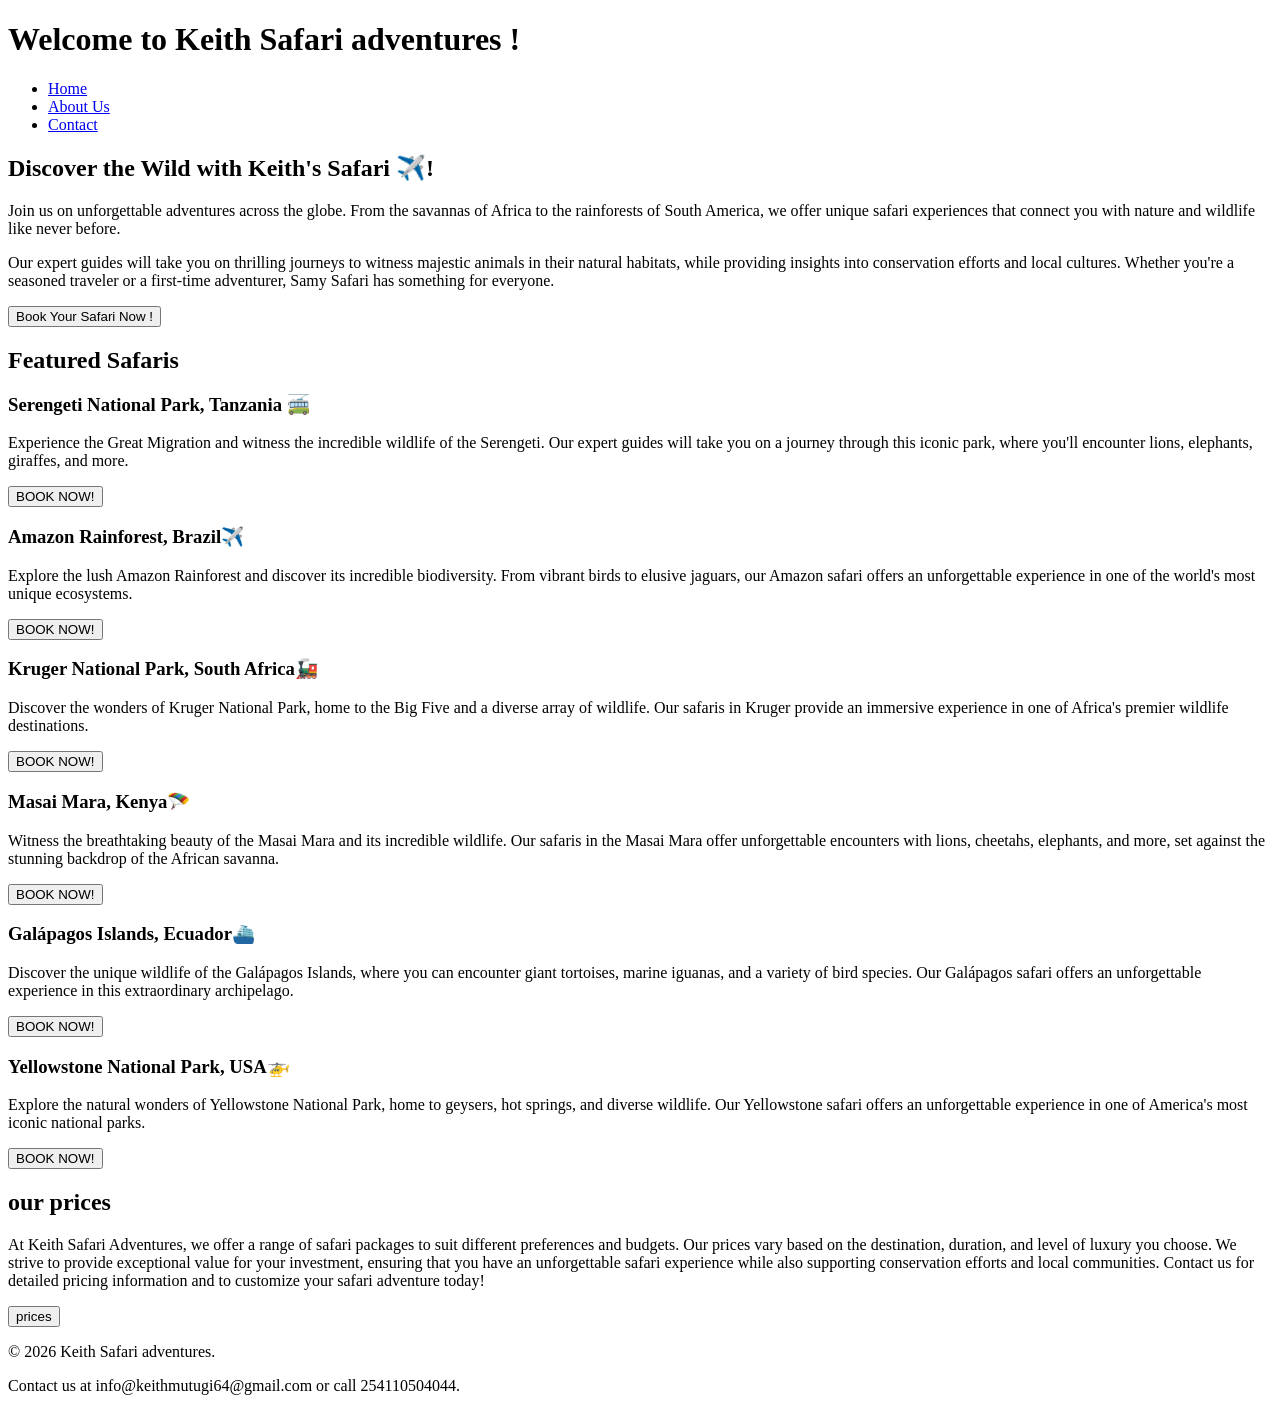
==== index.html @ 99d38fbf "updated index.html" ====
<!DOCTYPE html>
<html lang="en">
<head>
    <meta charset="UTF-8">
    <meta name="viewport" content="width=device-width, initial-scale=1.0">
    <link rel="stylesheet" href="styles.css">
    <title>Keith Safari adventures</title>
</head>
<body id="home">
    <header>

    <h1 id="welcome">Welcome to Keith Safari adventures !</h1>

    <nav id="nav">
        <ul>
            <li><a href="index.html">Home</a></li>
            <li><a href="about.html">About Us</a></li>
            <li><a href="contact.html">Contact</a></li>
        </ul>
    </nav>

    </header>
    <main>
    <section id="hero">
        <h2>Discover the Wild with Keith's Safari ✈️!</h2>
        <p>Join us on unforgettable adventures across the globe. From the savannas of Africa to the rainforests of South America, we offer unique safari experiences that connect you with nature and wildlife like never before.</p>
        <p>Our expert guides will take you on thrilling journeys to witness majestic animals in their natural habitats, while providing insights into conservation efforts and local cultures. Whether you're a seasoned traveler or a first-time adventurer, Samy Safari has something for everyone.</p>
        <button class="button" onclick="window.location.href='contact.html' ">Book Your Safari Now !</button>
    </section>

    <section id="featured-safaris">
        <h2 class="featured-safaris-title">Featured Safaris</h2>
        <div class="safari-card">
            <h3>Serengeti National Park, Tanzania 🚎</h3>
            <p>Experience the Great Migration and witness the incredible wildlife of the Serengeti. Our expert guides will take you on a journey through this iconic park, where you'll encounter lions, elephants, giraffes, and more.</p>
            <button class="BOOKING" onclick="window.location.href='contact.html'">BOOK NOW!</button>
        </div>
        <div class="safari-card">
            <h3>Amazon Rainforest, Brazil✈️ </h3>
            <p>Explore the lush Amazon Rainforest and discover its incredible biodiversity. From vibrant birds to elusive jaguars, our Amazon safari offers an unforgettable experience in one of the world's most unique ecosystems.</p>
            <button class="BOOKING" onclick="window.location.href='contact.html'">BOOK NOW!</button>
        </div>
        <div class="safari-card">
            <h3>Kruger National Park, South Africa🚂</h3>
            <p>Discover the wonders of Kruger National Park, home to the Big Five and a diverse array of wildlife. Our safaris in Kruger provide an immersive experience in one of Africa's premier wildlife destinations.</p>
            <button class="BOOKING" onclick="window.location.href='contact.html'">BOOK NOW!</button>
        </div>

        <div class="safari-card">
            <h3>Masai Mara, Kenya🪂</h3>
            <p>Witness the breathtaking beauty of the Masai Mara and its incredible wildlife. Our safaris in the Masai Mara offer unforgettable encounters with lions, cheetahs, elephants, and more, set against the stunning backdrop of the African savanna.</p>
            <button class="BOOKING" onclick="window.location.href='contact.html'">BOOK NOW!</button>
        </div>

        <div class="safari-card">
            <h3>Galápagos Islands, Ecuador⛴️</h3>
            <p>Discover the unique wildlife of the Galápagos Islands, where you can encounter giant tortoises, marine iguanas, and a variety of bird species. Our Galápagos safari offers an unforgettable experience in this extraordinary archipelago.</p>
            <button class="BOOKING" onclick="window.location.href='contact.html'">BOOK NOW!</button>
        </div>
        <div class="safari-card">
            <h3>Yellowstone National Park, USA🚁</h3>
            <p>Explore the natural wonders of Yellowstone National Park, home to geysers, hot springs, and diverse wildlife. Our Yellowstone safari offers an unforgettable experience in one of America's most iconic national parks.</p>
            <button class="BOOKING" onclick="window.location.href='contact.html'">BOOK NOW!</button>

        </div>
    </section>
    <section id="prices">
        <h2>our prices</h2>
        <p>
            At Keith Safari Adventures, we offer a range of safari packages to suit different preferences and budgets. Our prices vary based on the destination, duration, and level of luxury you choose. We strive to provide exceptional value for your investment, ensuring that you have an unforgettable safari experience while also supporting conservation efforts and local communities. Contact us for detailed pricing information and to customize your safari adventure today!
        </p>
        <button class="prices" onclick="window.location.href='about.html'">prices</button>
    </section>
        
    </main>
    <footer id="footer">
        <p>&copy; 2026 Keith Safari adventures.</p>
        <p>Contact us at info@keithmutugi64@gmail.com or call 254110504044.</p>
    </footer>
    
    

</body>
</html>
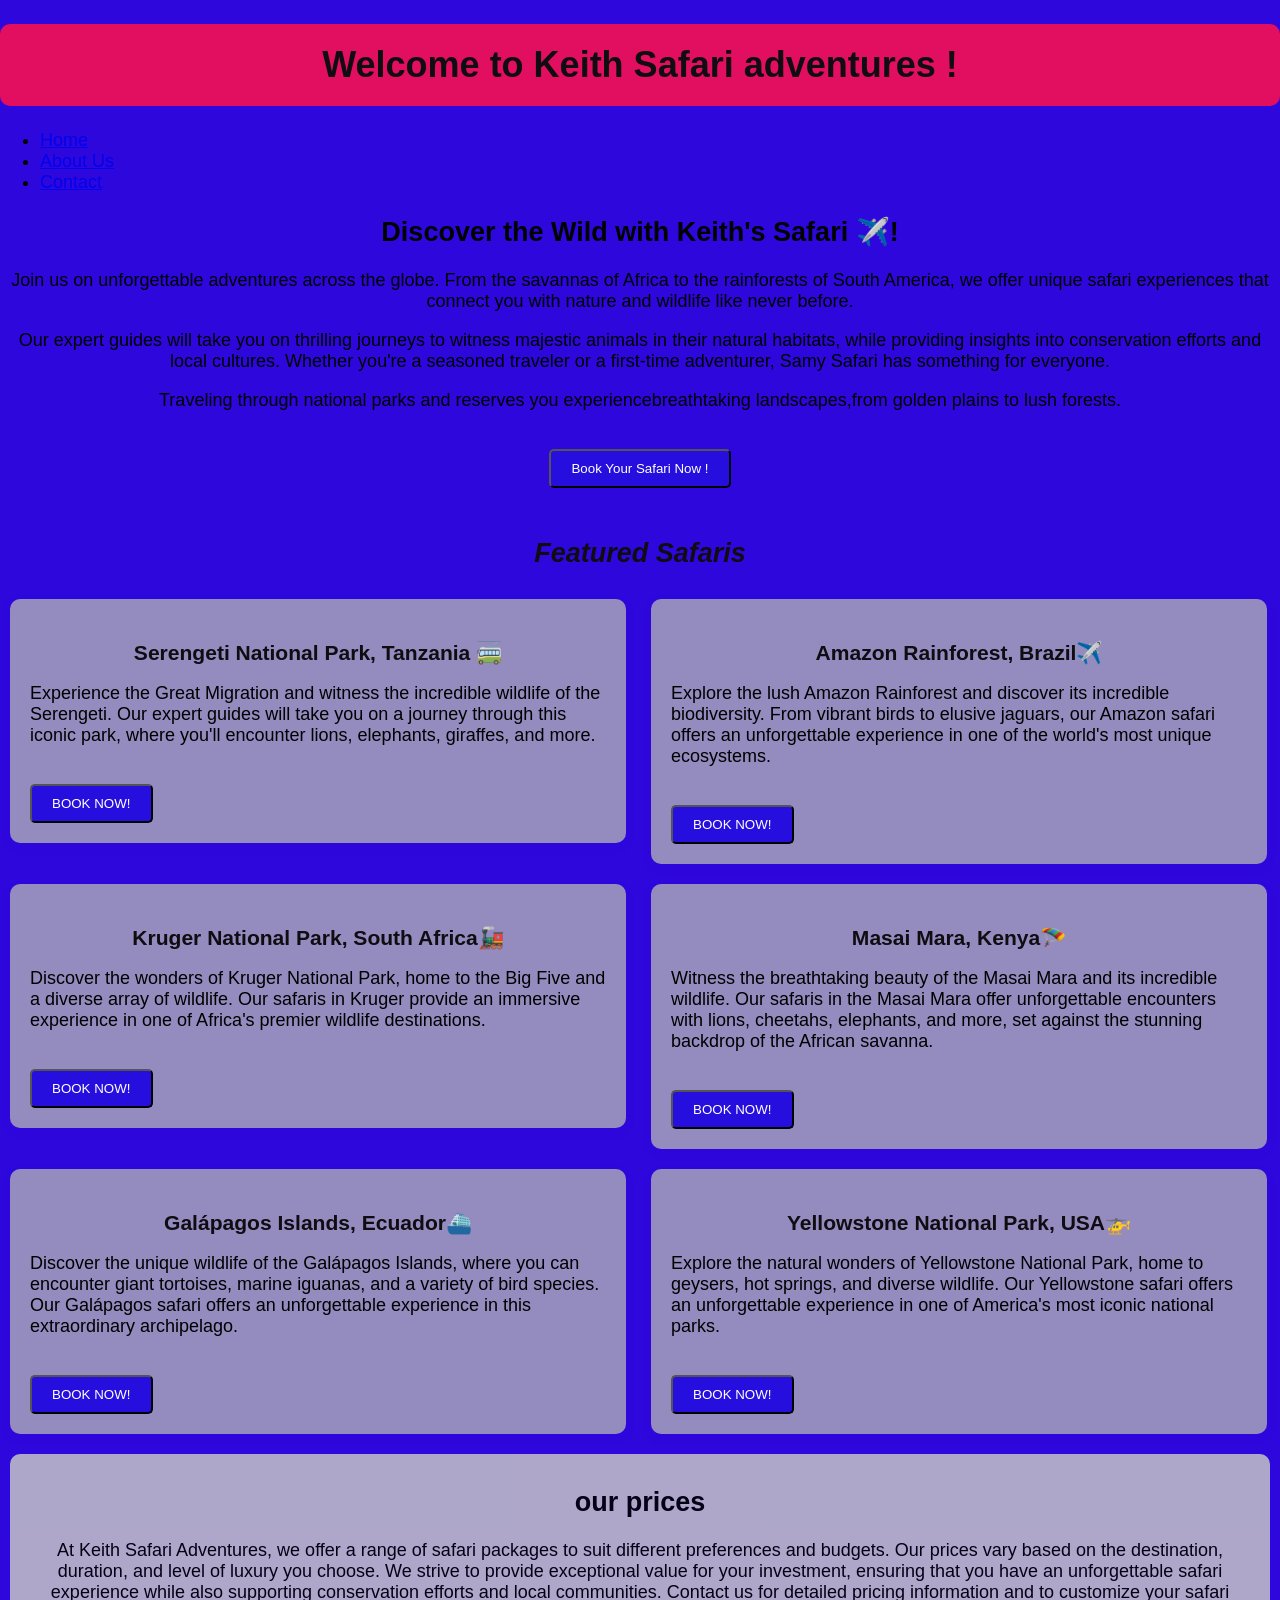
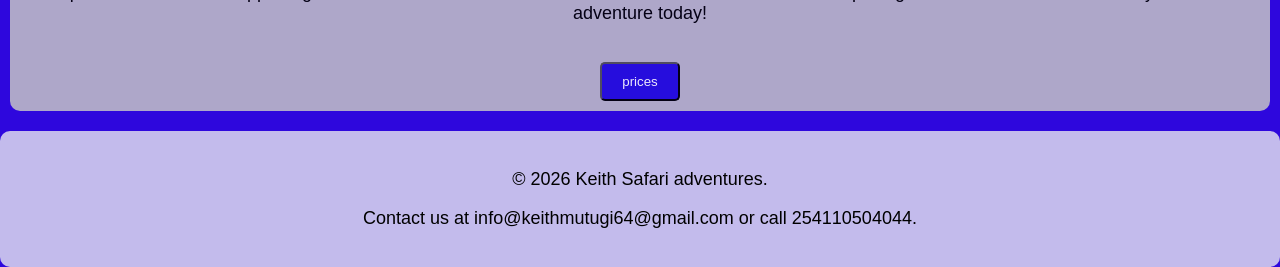
==== commit bede7457: "updated index.html" ====
--- a/index.html
+++ b/index.html
@@ -25,6 +25,7 @@
         <h2>Discover the Wild with Keith's Safari ✈️!</h2>
         <p>Join us on unforgettable adventures across the globe. From the savannas of Africa to the rainforests of South America, we offer unique safari experiences that connect you with nature and wildlife like never before.</p>
         <p>Our expert guides will take you on thrilling journeys to witness majestic animals in their natural habitats, while providing insights into conservation efforts and local cultures. Whether you're a seasoned traveler or a first-time adventurer, Samy Safari has something for everyone.</p>
+        <p>Traveling through national parks and reserves you experiencebreathtaking landscapes,from golden plains to lush forests.</p>
         <button class="button" onclick="window.location.href='contact.html' ">Book Your Safari Now !</button>
     </section>
 
--- a/styles.css
+++ b/styles.css
@@ -0,0 +1,270 @@
+/* style.css */
+@media screen {
+    body {
+        font-family: Arial, sans-serif;
+        margin: 0;
+        padding: 0;
+        background-color: rgb(233, 233, 240);
+    }
+    
+}
+#home {
+    background-image: url("https://i.pinimg.com/736x/f2/ec/4c/f2ec4c0c77b373112e09772c553a9b50.jpg");
+    background-position: center;
+    background-size: cover;
+    
+    background-color: rgb(46, 7, 221);
+    font-size: large;
+
+}
+
+/* Welcome Section */
+#welcome {
+    background-color: rgb(226, 14, 95);
+    text-align: center;
+    background: -moz-linear-gradient(top, rgba(165, 156, 239, 0.8) 0%, rgba(148, 107, 230, 0.8) 100%);
+    padding: 20px;
+    border-radius: 10px;
+
+    color: rgb(15, 13, 17);
+}
+
+
+/*hero Section */
+#hero {
+    text-align: center;
+    display: block;
+    justify-content: center;
+    background-position: center;
+    height: 300px;
+    border-radius: 10px;
+}
+
+/*button */
+.button {
+    display: inline-block;
+    padding: 10px 20px;
+    background-color: rgb(38, 14, 222);
+    color: white;
+    text-decoration: none;
+    border-radius: 5px;
+    margin-top: 20px;
+}
+.button:hover {
+    background-color: rgb(160, 151, 231);
+    color: rgb(121, 17, 17);
+}
+/* Featured Safaris Section */
+.featured-safaris-title {
+    text-align: center;
+    color: rgb(15, 13, 17);
+    margin-bottom: 20px;
+    font-style: italic;
+}
+/* Safari Cards */
+.safari-card {
+    display: inline-block;
+    width: 45%;
+    margin: 10px;
+    background-color: rgba(174, 173, 183, 0.8);
+    border-radius: 10px;
+    padding: 20px;
+    box-shadow: 0 4px 10px rgba(45, 6, 201, 0.1);
+    vertical-align: top;
+    justify-content: center;
+}
+.safari-card h3 {
+    color: rgb(15, 13, 17);
+    margin-bottom: 10px;
+    text-align: center;
+}
+/* BOOKING Button */
+.BOOKING {
+    display: inline-block;
+    padding: 10px 20px;
+    background-color:rgb(38, 14, 222);
+    color: white;
+    text-decoration: none;
+    border-radius: 5px;
+    margin-top: 20px;
+
+}
+/* BOOKING Button Hover Effect */
+.BOOKING:hover {
+    background-color:white;
+    color: rgb(2, 2, 197);
+}
+/* Prices Section */
+#prices {
+    background-color: rgb(188, 185, 199);
+    font-size: large;
+    padding: 10px;
+    margin: 10px;
+    border-radius: 10px;
+    opacity:0.9; 
+    text-align: center;
+}
+.prices {
+    display: inline-block;
+    padding: 10px 20px;
+    background-color: rgb(38, 14, 222);
+    color: white;
+    text-decoration: none;
+    border-radius: 5px;
+    margin-top: 20px;
+}
+.prices:hover {
+    background-color: white;
+    color: rgb(2, 2, 197);
+}
+/* Footer */
+#footer {
+    background-color: rgba(233, 233, 240, 0.8);
+    text-align: center;
+    padding: 20px;
+    border-radius: 10px;
+    margin-top: 20px;
+}
+#heading {
+    text-align: center;
+    color: rgb(15, 13, 17);
+    margin-bottom: 20px;
+    font-style: italic;
+}
+#about {
+    background-color: rgb(217, 212, 239);
+    font-size: large;
+}
+#paragraph {
+    text-align: center;
+    color: rgb(15, 13, 17);
+    margin-bottom: 20px;
+    font-size: 18px;
+}
+.adventure-images {
+    display: flex;
+    justify-content: center;
+    gap: 20px;
+}
+.adventure-images img {
+    width: 700px;
+    height: 700px;
+    object-fit: cover;
+    border-radius: 10px;
+}
+table {
+    width: 60%;
+    margin: 20px auto;
+    border-collapse: collapse;
+    font-family: Arial, sans-serif;
+}
+
+th {
+    background-color: #2e8b57;
+    color: white;
+    padding: 10px;
+}
+
+td {
+    padding: 10px;
+    border-bottom: 1px solid #ddd;
+}
+
+tr:hover {
+    background-color: #f2f2f2;
+}
+#safari-packages {
+    background-color: rgb(188, 185, 199);
+    font-size: large;
+    padding: 10px;
+    margin: 10px;
+    border-radius: 10px;
+    opacity:0.9; 
+    text-align: center;
+}
+#tops {
+    font-size: large;
+    margin: 10px;
+    border-radius: 10px;
+    opacity:0.9; 
+    text-align: center;
+}
+#body {
+    font-size: medium;
+    margin: 10px;
+    border-radius: 10px;
+    opacity:0.9; 
+    text-align: center;
+}
+#social-media {
+    list-style-type: none;
+    padding: 0;
+    text-align: center;
+}
+.booking-form{
+    width: 400px;
+    margin: 40px auto;
+    padding: 30px;
+    background: white;
+    border-radius: 12px;
+    box-shadow: 0 5px 15px rgba(0,0,0,0.1);
+    opacity: 0.9;
+}
+/* stack inputs vertically */
+.form-group{
+    display: flex;
+    flex-direction: column;
+    margin-bottom: 20px;
+}
+label{
+    margin-bottom: 5px;
+    font-weight: bold;
+}
+input,select{
+    padding: 10px;
+    border-radius: 6px;
+    border: 1px solid #ccc;
+    font-size: 16px;
+}
+#book{
+    width: 400px;
+    padding: 12px;
+    border: none;
+    background: #14532d;
+    color: aqua;
+    font-size: 18px;
+    border-radius: 8px;
+    cursor: pointer;
+    justify-content: center;
+}
+@media(max-width:768px){
+    .booking-form{
+        width: 90%;
+    }
+}
+
+h2{
+    text-align: center;}
+#work{
+    background-image: url("https://i.pinimg.com/736x/cc/da/de/ccdaded7089cd1f7f54a6af947688012.jpg");
+    background-size: cover;
+    background-repeat: no-repeat;
+    height: 100vh;
+} 
+.btn{
+    background-color: aqua;
+    justify-content: center;
+}
+#bookings{
+   width: 400px;
+    margin: 40px auto;
+    padding: 30px;
+    background: rgb(139, 144, 223);
+    border-radius: 12px;
+    box-shadow: 0 5px 15px rgba(0,0,0,0.1);
+    opacity: 0.9; 
+}
+#brief{
+    text-align: center;
+    font-size: larger;
+}
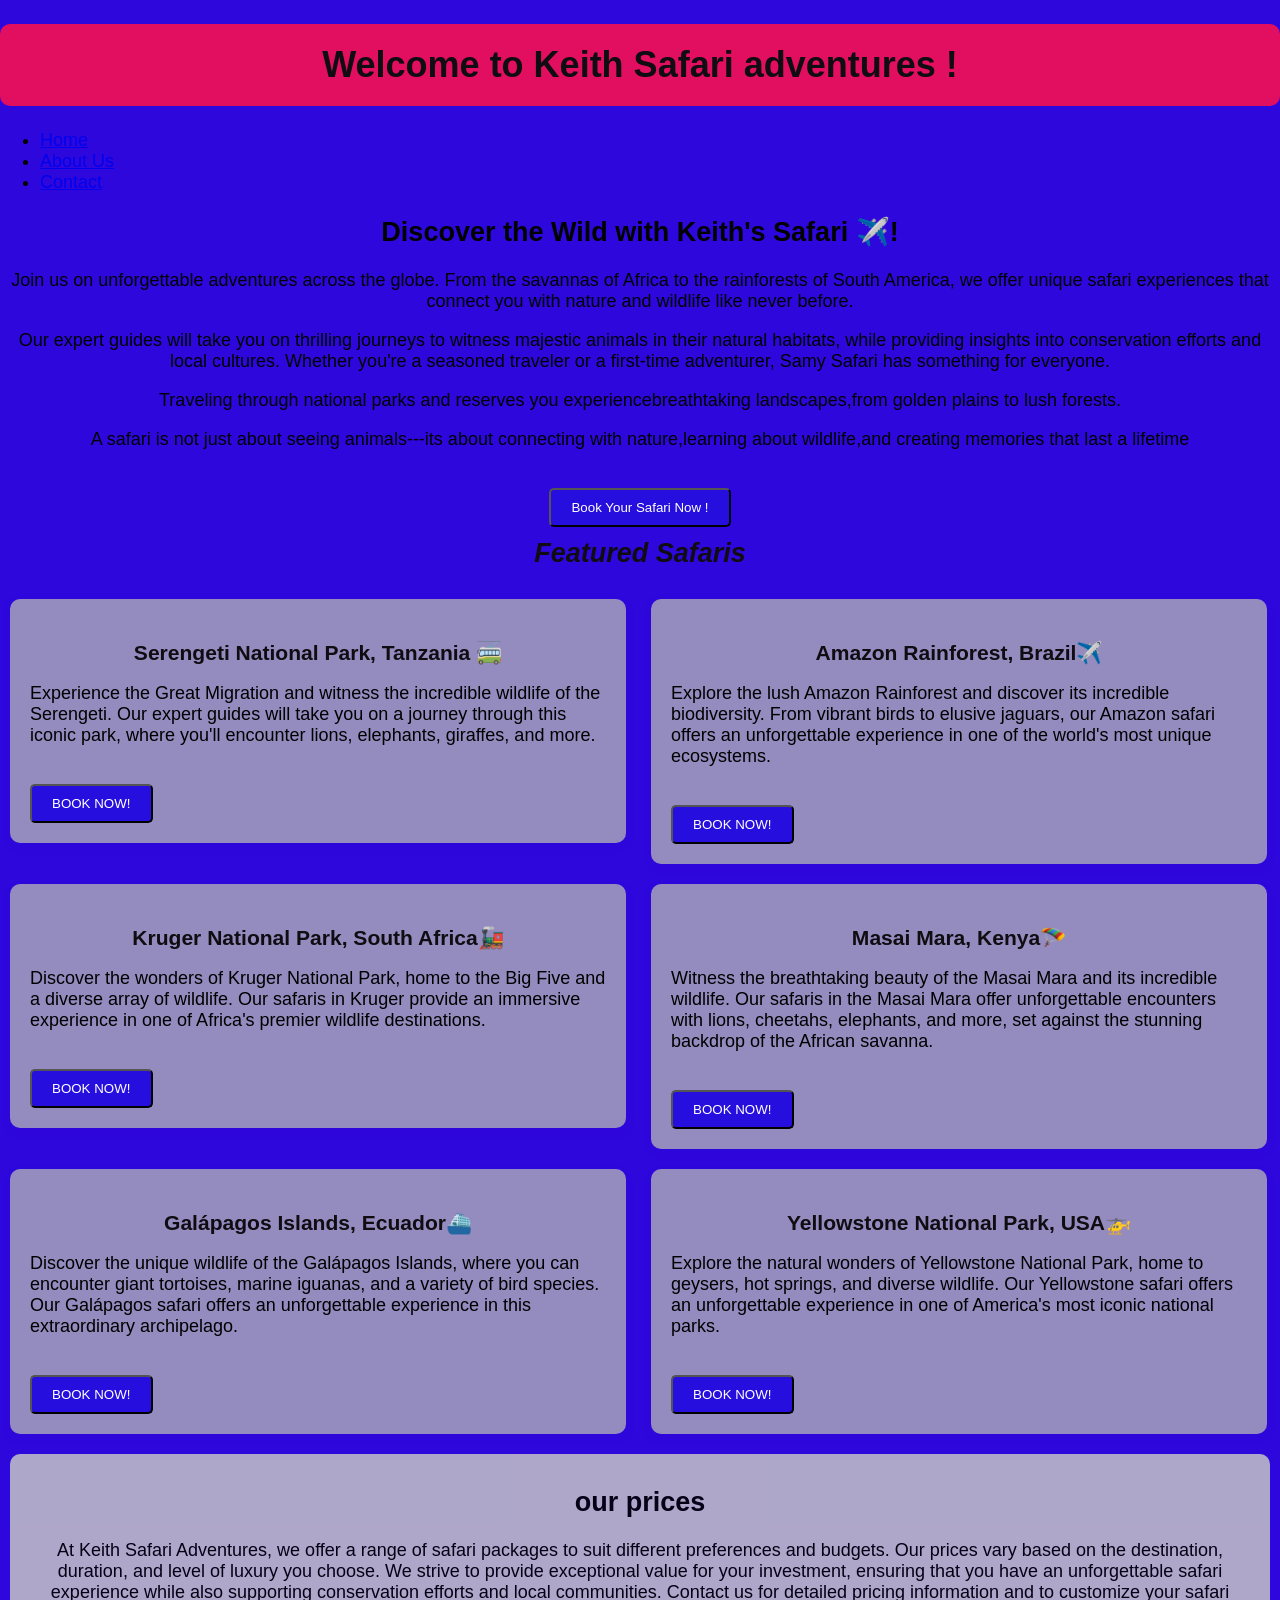
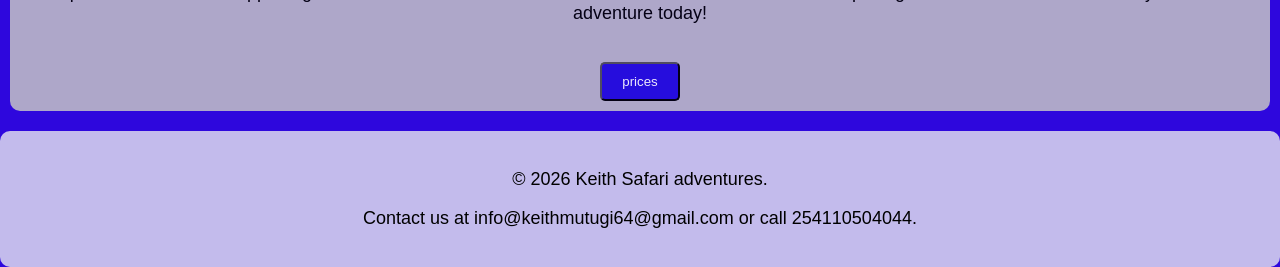
==== commit eb0a3146: "updated index.html" ====
--- a/index.html
+++ b/index.html
@@ -26,6 +26,7 @@
         <p>Join us on unforgettable adventures across the globe. From the savannas of Africa to the rainforests of South America, we offer unique safari experiences that connect you with nature and wildlife like never before.</p>
         <p>Our expert guides will take you on thrilling journeys to witness majestic animals in their natural habitats, while providing insights into conservation efforts and local cultures. Whether you're a seasoned traveler or a first-time adventurer, Samy Safari has something for everyone.</p>
         <p>Traveling through national parks and reserves you experiencebreathtaking landscapes,from golden plains to lush forests.</p>
+        <p>A safari is not just about seeing animals---its about connecting with nature,learning about wildlife,and creating memories that last a lifetime</p>
         <button class="button" onclick="window.location.href='contact.html' ">Book Your Safari Now !</button>
     </section>
 
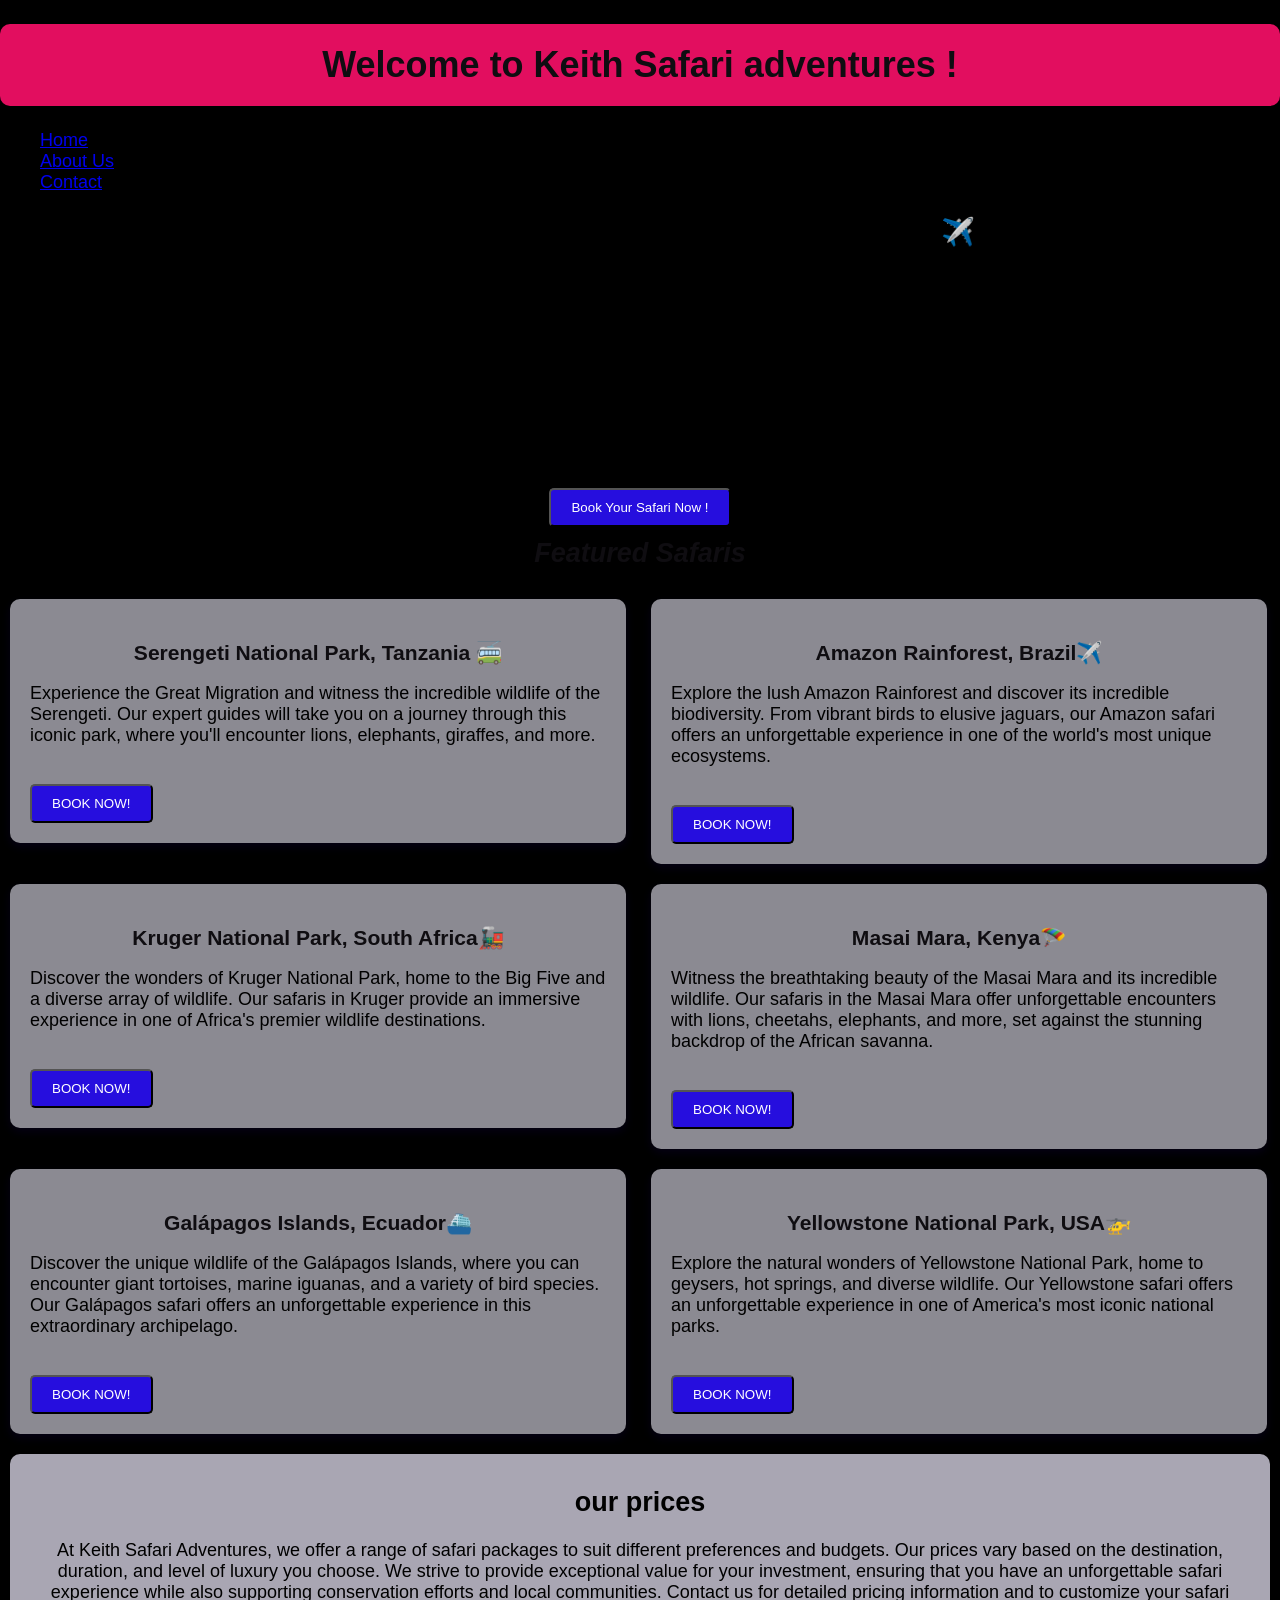
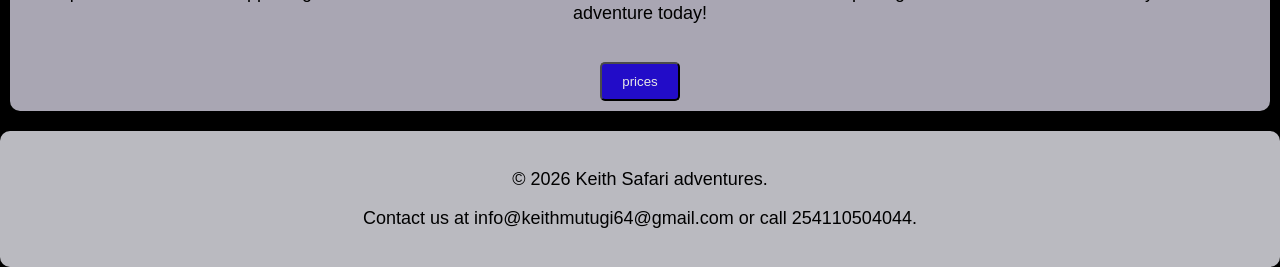
==== commit 8e3e56b0: "updated index.html" ====
--- a/index.html
+++ b/index.html
@@ -22,7 +22,7 @@
     </header>
     <main>
     <section id="hero">
-        <h2>Discover the Wild with Keith's Safari ✈️!</h2>
+        <h2>Discover the World with Keith's Safari Adventure!!✈️!</h2>
         <p>Join us on unforgettable adventures across the globe. From the savannas of Africa to the rainforests of South America, we offer unique safari experiences that connect you with nature and wildlife like never before.</p>
         <p>Our expert guides will take you on thrilling journeys to witness majestic animals in their natural habitats, while providing insights into conservation efforts and local cultures. Whether you're a seasoned traveler or a first-time adventurer, Samy Safari has something for everyone.</p>
         <p>Traveling through national parks and reserves you experiencebreathtaking landscapes,from golden plains to lush forests.</p>
--- a/styles.css
+++ b/styles.css
@@ -4,7 +4,7 @@
         font-family: Arial, sans-serif;
         margin: 0;
         padding: 0;
-        background-color: rgb(233, 233, 240);
+        background-color: rgb(235, 228, 228);
     }
     
 }
@@ -13,7 +13,7 @@
     background-position: center;
     background-size: cover;
     
-    background-color: rgb(46, 7, 221);
+    background-color: rgb(0, 0, 0);
     font-size: large;
 
 }
@@ -132,7 +132,7 @@
     font-style: italic;
 }
 #about {
-    background-color: rgb(217, 212, 239);
+    background-color: rgb(15, 15, 15);
     font-size: large;
 }
 #paragraph {
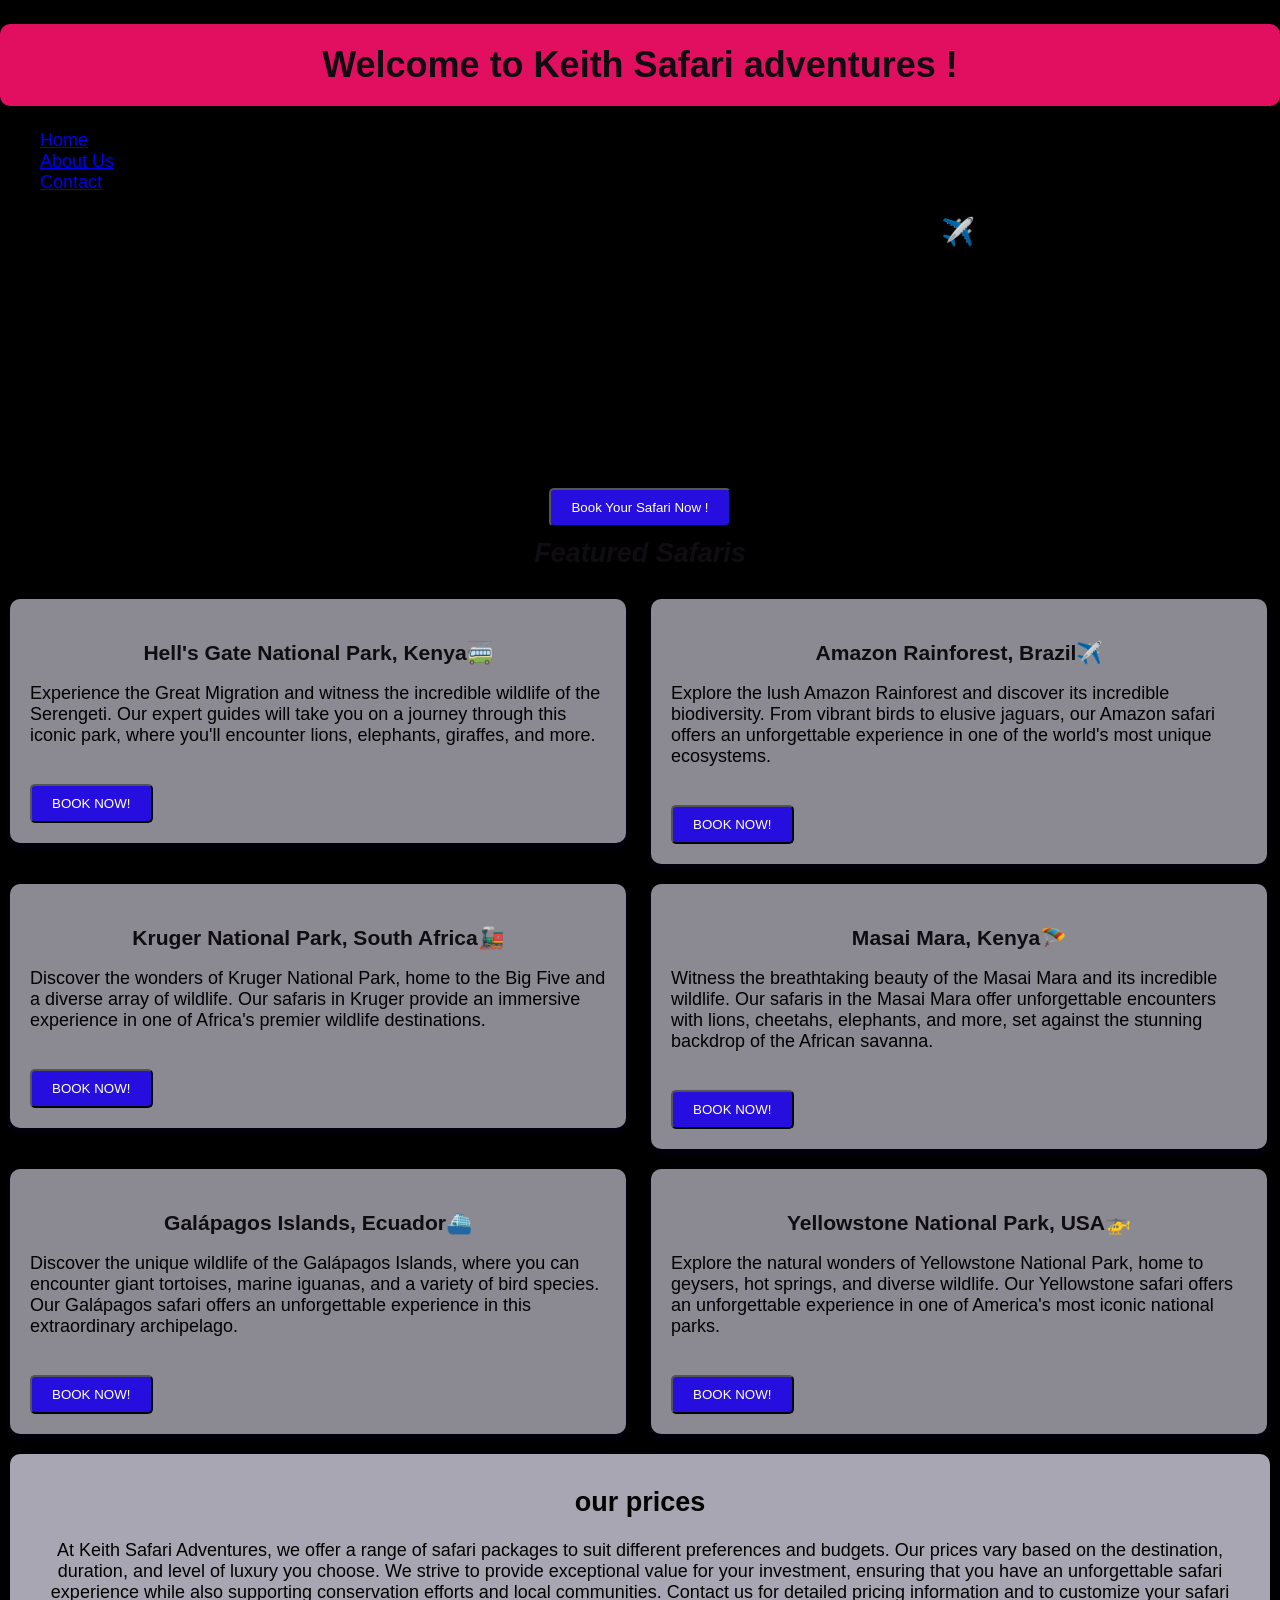
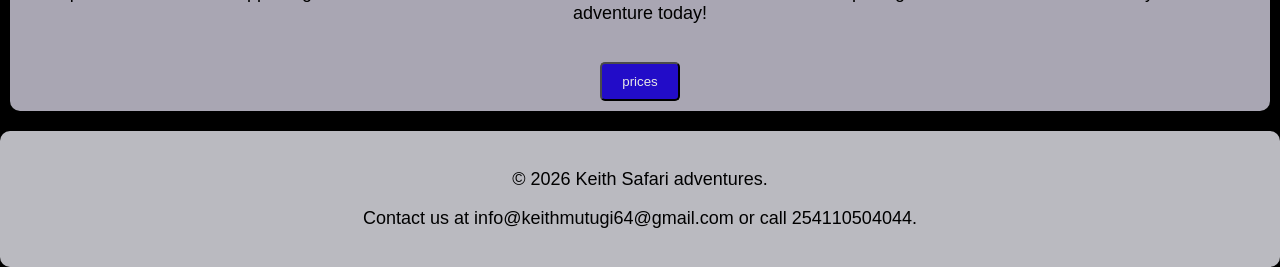
==== commit 96ad2e38: "updated index.html" ====
--- a/index.html
+++ b/index.html
@@ -33,7 +33,7 @@
     <section id="featured-safaris">
         <h2 class="featured-safaris-title">Featured Safaris</h2>
         <div class="safari-card">
-            <h3>Serengeti National Park, Tanzania 🚎</h3>
+            <h3>Hell's Gate National Park, Kenya🚎</h3>
             <p>Experience the Great Migration and witness the incredible wildlife of the Serengeti. Our expert guides will take you on a journey through this iconic park, where you'll encounter lions, elephants, giraffes, and more.</p>
             <button class="BOOKING" onclick="window.location.href='contact.html'">BOOK NOW!</button>
         </div>
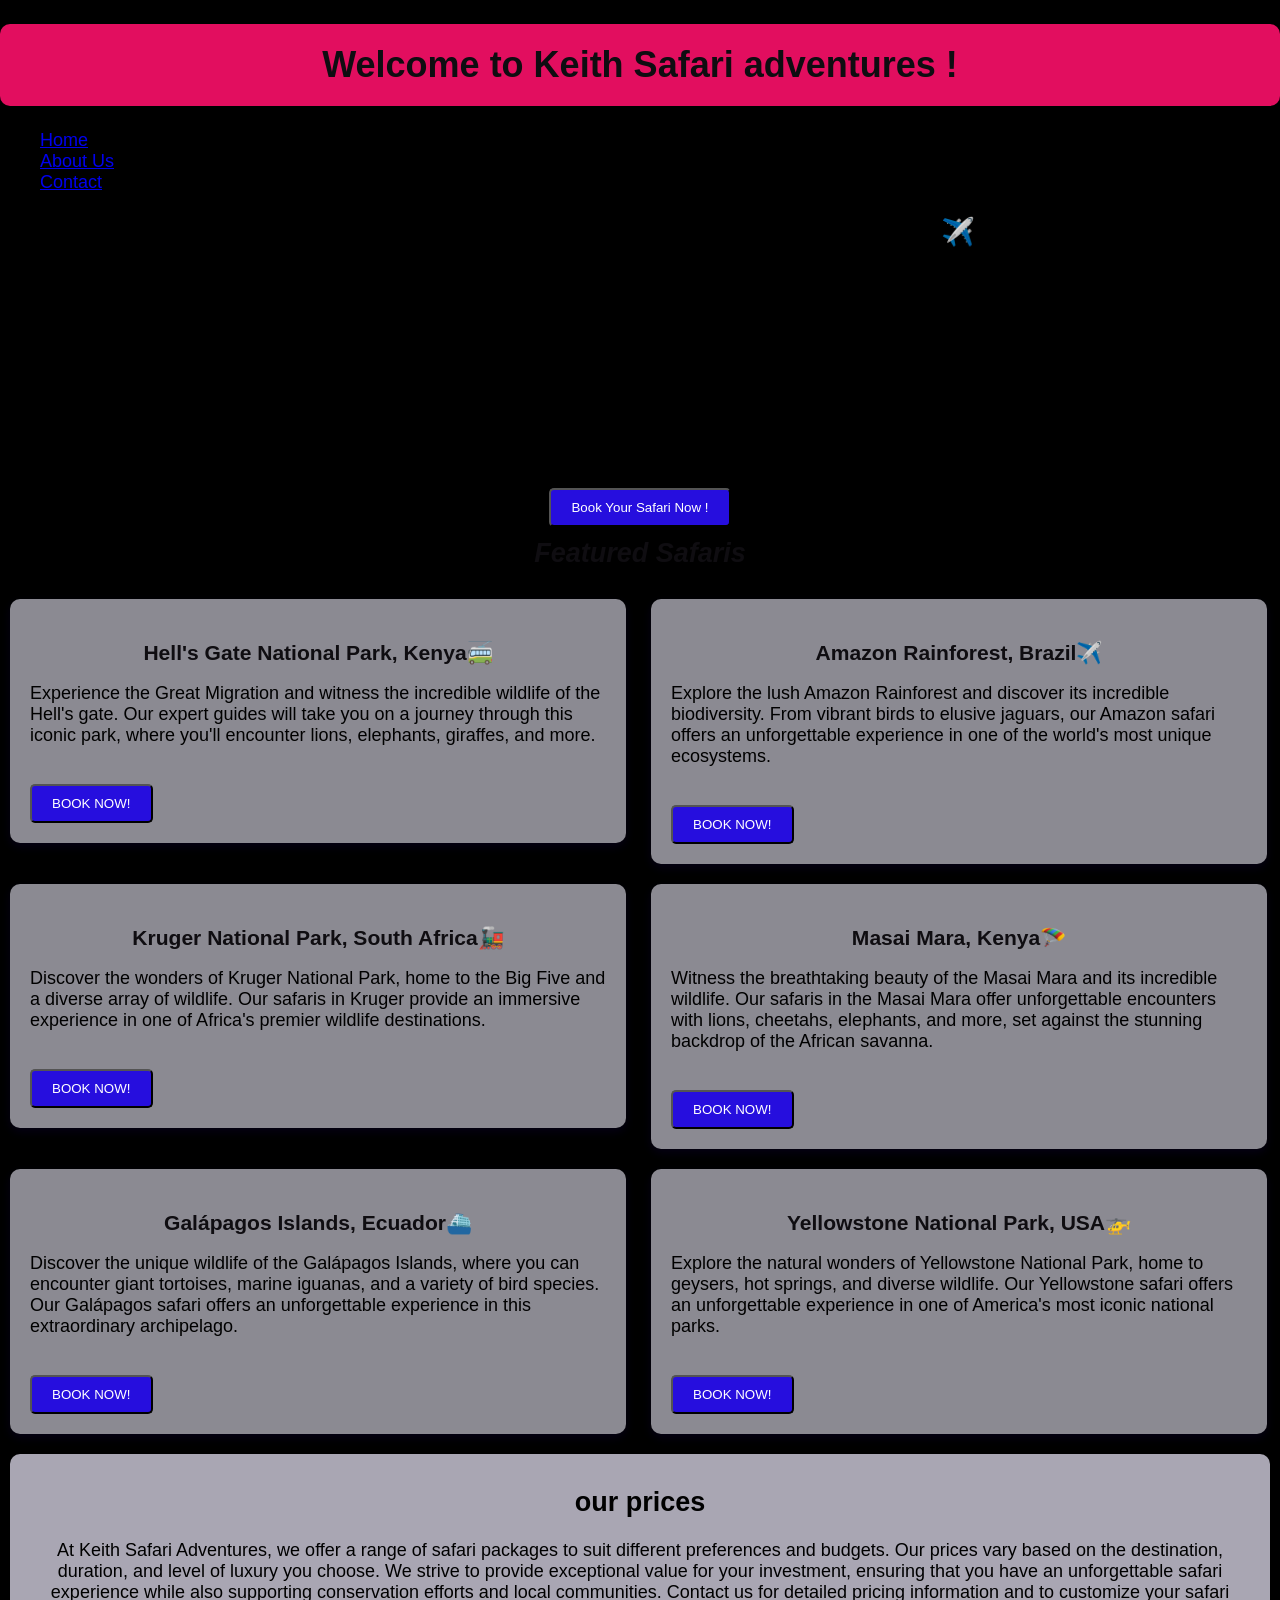
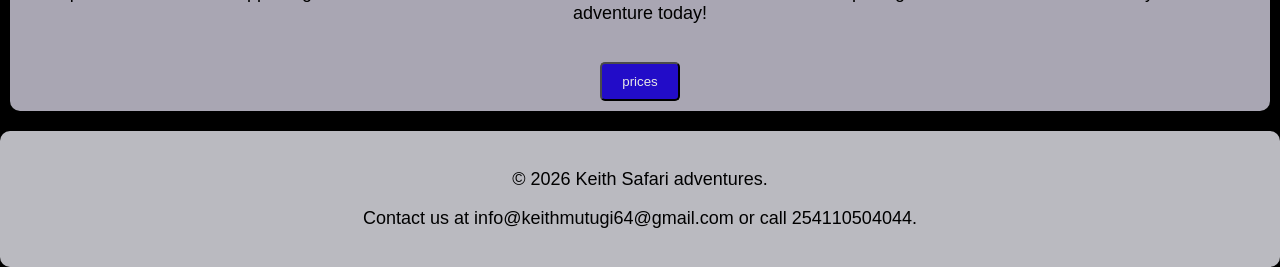
==== commit cda6c9a4: "updated index.html" ====
--- a/index.html
+++ b/index.html
@@ -34,7 +34,7 @@
         <h2 class="featured-safaris-title">Featured Safaris</h2>
         <div class="safari-card">
             <h3>Hell's Gate National Park, Kenya🚎</h3>
-            <p>Experience the Great Migration and witness the incredible wildlife of the Serengeti. Our expert guides will take you on a journey through this iconic park, where you'll encounter lions, elephants, giraffes, and more.</p>
+            <p>Experience the Great Migration and witness the incredible wildlife of the Hell's gate. Our expert guides will take you on a journey through this iconic park, where you'll encounter lions, elephants, giraffes, and more.</p>
             <button class="BOOKING" onclick="window.location.href='contact.html'">BOOK NOW!</button>
         </div>
         <div class="safari-card">
